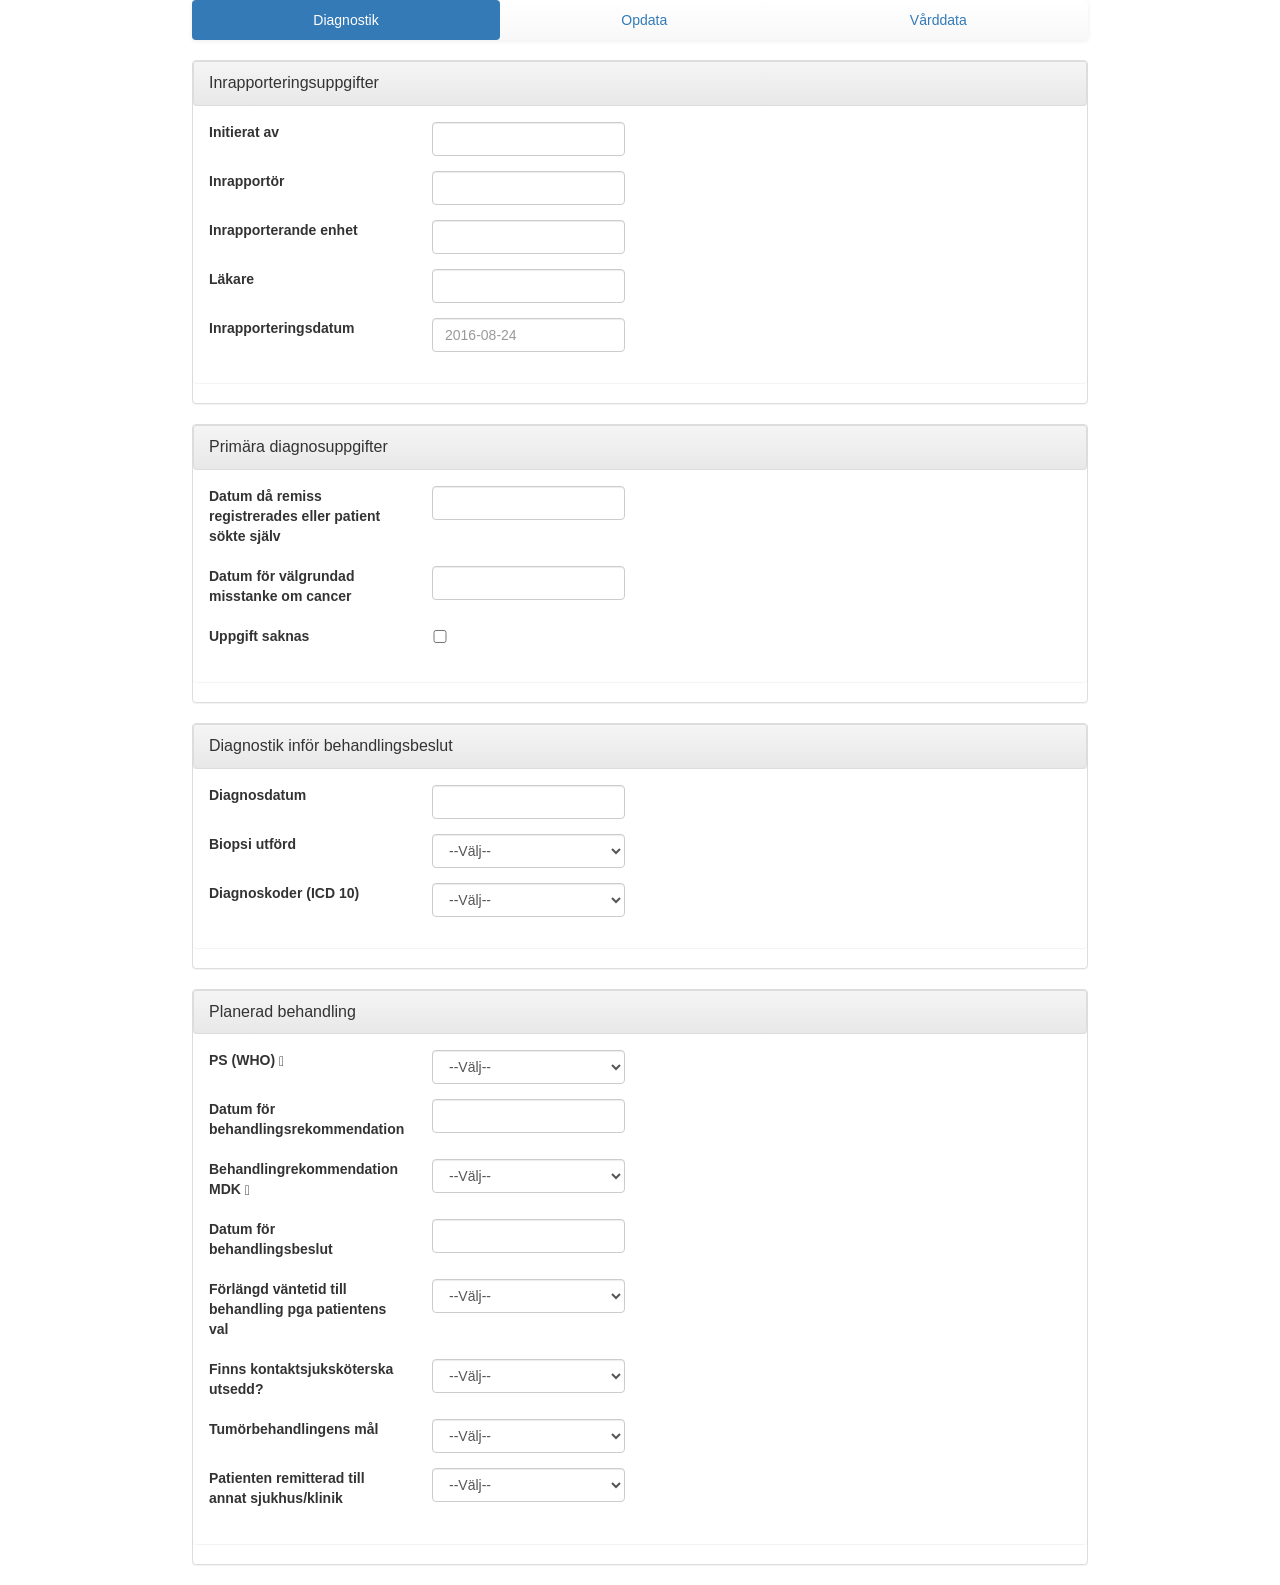
==== NREV/Index.html @ d17940c8 "Rename Index.html to NREV/Index.html" ====
﻿<!DOCTYPE html>
<html>
<head>
    <link href="Css/bootstrap-theme.css" rel="stylesheet" />
    <link href="Css/bootstrap.css" rel="stylesheet" />
    <link href="Css/bootstrap-theme.min.css" rel="stylesheet" />
    <link href="Css/bootstrap.min.css" rel="stylesheet" />
    <script src="https://ajax.googleapis.com/ajax/libs/jquery/1.11.3/jquery.min.js"></script>
    <script src="JavaS/bootstrap.js"></script>
    <script src="JavaS/npm.js"></script>
    <script src="JavaScript.js"></script>
    <title></title>
	<meta charset="utf-8" />
</head>
<body>



        <ul class="nav nav-pills nav-justified navbar-default center-block" style="width:70%">
            <li role="presentation" id="diag" class="active"><a href="Index.html">Diagnostik</a></li>
            <li role="presentation" id="kir"><a href="Opdata.html">Opdata</a></li>
            <li role="presentation" id="kir"><a href="Form3.html">Vårddata</a></li>
        </ul>
        <br />
        <div class="panel panel-default center-block" style="width:70%">
            <div class="panel panel-default panel-heading panel-title">Inrapporteringsuppgifter</div>
            <div class="panel panel-body">
                <div class="row form-group">
                    <label class="control-label col-sm-3">Initierat av</label>
                    <div class="col-xs-3">
                        <input type="text" class="form-control" />
                    </div>
                </div>
                <div class="row form-group">
                    <label class="control-label col-sm-3">Inrapportör</label>
                    <div class="col-xs-3">
                        <input type="text" class="form-control" />
                    </div>
                </div>
                <div class="row form-group">
                    <label class="control-label col-sm-3">Inrapporterande enhet</label>
                    <div class="col-xs-3">
                        <input type="text" class="form-control" />
                    </div>
                </div>
                <div class="row form-group">
                    <label class="control-label col-sm-3">Läkare</label>
                    <div class="col-xs-3">
                        <input type="text" class="form-control" />
                    </div>
                </div>
                <div class="row form-group">
                    <label class="control-label col-sm-3">Inrapporteringsdatum</label>
                    <div class="col-xs-3">
                        <input type="text" class="form-control" placeholder="2016-08-24" />
                    </div>
                </div>
            </div>
        </div>
        <div class="panel panel-default center-block" style="width:70%">
            <div class="panel panel-default panel-heading panel-title">Primära diagnosuppgifter</div>
            <div class="panel panel-body">
                <div class="row form-group">
                    <label class="control-label col-sm-3">Datum då remiss registrerades eller patient sökte själv</label>
                    <div class="col-xs-3">
                        <input type="text" class="form-control" />
                    </div>
                </div>
                <div class="row form-group">
                    <label class="control-label col-sm-3">Datum för välgrundad misstanke om cancer</label>
                    <div class="col-xs-3">
                        <input type="text" class="form-control" />
                    </div>
                </div>
                <div class="row form-group">
                    <label for="us" class="control-label col-sm-3">Uppgift saknas</label>
                    <div class="col-xs-3">
                        <input type="checkbox" class="checkbox col-sm-1" id="us" />
                    </div>
                </div>
            </div>
        </div>
        <div class="panel panel-default center-block" style="width:70%">
            <div class="panel panel-default panel-heading panel-title">Diagnostik inför behandlingsbeslut</div>
            <div class="panel panel-body">
                <div class="row form-group">
                    <label class="control-label col-sm-3">Diagnosdatum</label>
                    <div class="col-xs-3">
                        <input type="text" class="form-control" />
                    </div>
                </div>
                <div class="row form-group">
                    <label class="control-label col-sm-3" for="tum">Biopsi utförd</label>
                    <div class="col-xs-3">
                        <select id="biop" class="dropdown form-control active" onchange="biopsi()">
                            <option value="0">--Välj--</option>
                            <option value="1">Nej</option>
                            <option value="2">Ja</option>
                        </select>
                    </div>
                </div>


                <div class="container-fluid row" id="nej" style="display:none">
                    <div class="row form-group">
                        <label class="control-label col-sm-3">Diagnosgrund</label>
                        <div class="col-xs-3">
                            <select class="dropdown form-control active">
                                <option value="0">--Välj--</option>
                                <option value="1">Klinisk undersökning</option>
                                <option value="2">Gastroskopi (utan biopsi)</option>
                                <option value="3">Röntgen</option>
                            </select>
                        </div>
                    </div>
                </div>
                <div class="container-fluid row" id="ja" style="display:none">
                    <div class="row form-group">
                        <label class="control-label col-sm-3">Diagnosgrund</label>
                        <div class="col-xs-3">
                            <select class="dropdown form-control active">
                                <option value="0">--Välj--</option>
                                <option value="1">PAD</option>
                                <option value="2">CYT</option>
                            </select>
                        </div>
                    </div>
                    <div class="row form-group">
                        <label class="control-label col-sm-3">Preparatnr</label>
                        <div class="col-xs-3">
                            <input type="text" class="form-control" />
                        </div>
                    </div>
                    <div class="row form-group">
                        <label class="control-label col-sm-3">Patolog/Cytlab</label>
                        <div class="col-xs-3">
                            <input type="text" placeholder="Här blir det en rullista" class="form-control" />
                        </div>
                    </div>
                    <div class="row form-group">
                        <label class="control-label col-sm-3">Svarsdatum från patolog</label>
                        <div class="col-xs-3">
                            <input type="text" class="form-control" />
                        </div>
                    </div>
                    <div class="row form-group">
                        <label class="control-label col-sm-3">Histologisk typ av tumör från biopsi</label>
                        <div class="col-xs-3">
                            <select class="dropdown form-control active">
                                <option value="0">--Välj--</option>
                                <option value="1">Adenocarcinom</option>
                                <option value="2">Adenocarcinom in situ/HGD</option>
                                <option value="3">Skiveptitelcancer</option>
                                <option vlaue="4">Skivepitelcancer in situ/HGD</option>
                                <option value="5">Odiff cancer</option>
                                <option value="6">Odiff cancer in situ/HGD</option>
                            </select>

                        </div>
                    </div>
                </div>
                <div class="row form-group">
                    <label class="control-label col-sm-3">Diagnoskoder (ICD 10)</label>
                    <div class="col-xs-3">
                        <select class="dropdown form-control active" onchange="table()" id="icd">
                            <option value="0">--Välj--</option>
                            <option value="1">C15.0 Cervikala esofagus</option>
                            <option value="2">C15.3 Övre tredjedelen av esofagus</option>
                            <option value="3">C15.4 Mellersta tredjedelen av esofagus</option>
                            <option vlaue="4">C15.5 Nedre tredjedelen av esofagus</option>
                            <option value="5">C15.8 Malign tumör i esofagus m övergripande växt</option>
                            <option value="6">C15.9 Matstrupen UNS</option>
                            <option value="7">D00.1 Cardia Typ I</option>
                            <option value="8">C16.0.A Cardia Typ II</option>
                            <option value="9">C16.0.B Cardia Typ III</option>
                            <option value="10">C16.0X Ej bestämbar</option>
                            <option value="11">C16.1 Fundus (övre delen)</option>
                            <option value="12">C16.2 Corpus (mellersta delen)</option>
                            <option value="13">C16.3 Antrum (nedre delen)</option>
                            <option value="14">C16.4 Pylorus (nedre magmunnen)</option>
                            <option value="15">C16.5 Curvatura minor UNS</option>
                            <option value="16">C16.6 Curvatura major UNS</option>
                            <option value="17">C16.8 Malign tumör i ventrikel m övergripande växt</option>
                            <option value="18">C16.9 Magsäck UNS</option>
                            <option value="19">D00.2 Cancer in situ ventrikel</option>
                        </select>

                    </div>
                </div>
            </div>
        </div>
        <div class="panel panel-default center-block" style="width:70%;display:none" id="ventr">
            <div class="panel panel-default panel-heading panel-title">Tumörpositiva lymfkörtelstationer</div>
            <div class="panel panel-body">
                <div class="row form-group">
                    <table class="table table-bordered" >
                        <thead>
                            <tr>
                                <th>Tumörpositiva lymfkörtelstationer (N, M)</th>

                                <th>Ventrikelcancer 16.1 - 16.9</th>
                            </tr>
                        </thead>
                        <tbody >
                            <tr>
                                <td>
                                    [A] Paraesofageala Cervikala<br />
                                    [B] Paratrakeala<br />
                                    [C] Subcarinala<br />
                                    [D] Hö huvudbronk<br />
                                    [E] Vä huvudbronk<br />
                                    [F] Paraesofageala - mellersta thorakala mediastinum<br />
                                    [G] Paraesofageala - nedre thorakala mediastinum<br />
                                </td>

                                <td style="background-color:#C8E0EB" class="tdcheck"><input type="checkbox"/><span class="h4">   M</span></td>
                            </tr>
                            <tr>
                                <td>[H] Övriga Cervikala (Supraklavikulära körtlar; ovan fossa jugulum och klaviklarna) </td>

                                <td style="background-color:#C8E0EB" class="tdcheck"><input type="checkbox"/><span class="h4">  M</span> </td>
                            </tr>
                            <tr>
                                <td>
                                    [1] Cardia höger<br />
                                    [2] Cardia vänster<br />
                                    [3] Curvatura minor<br />
                                    [7] A gastrica sin<br />
                                    [8] A hepatica<br />
                                    [9] Truncus coeliacus<br />
                                    [11] A lienalis<br />
                                </td>

                                <td class="tdcheck"><input type="checkbox"/><span class="h4">   N</span> </td>
                            </tr>
                            <tr>
                                <td>
                                    [4] Curvatura major<br />
                                    [5] Suprapylorala<br />
                                    [6] Infrapylorala <br />
                                </td>

                                <td class="tdcheck"><input type="checkbox"/><span class="h4">   N</span> </td>
                            </tr>
                            <tr>
                                <td>
                                    [10] Mjälthilus<br />
                                    [12] Hepatoduodenala lig<br />
                                    [13] Posteriora pancreashuvudet<br />
                                    [14] Mesenterialkärlsroten<br />
                                    [15] Mesocolon transversum<br />
                                    [16] Paraaortala<br />
                                </td>

                                <td style="background-color:#C8E0EB" class="tdcheck"><input type="checkbox"/><span class="h4">  M</span> </td>
                            </tr>
                        </tbody>
                    </table>
                </div>

                <div class="row form-group">
                    <label class="control-label col-sm-3">T-stadium   <a data-toggle="tooltip" title="<img src='lathundtnm.png' />">
    <i class="glyphicon glyphicon-info-sign"></i>
</a></label>
                    <div class="col-xs-3">
                        <select class="dropdown form-control active">
                            <option value="0">--Välj--</option>
                            <option value="1">T0</option>
                            <option value="2">Tis-Carcinoma in situ, grav dysplasi</option>
                            <option value="3">T1-Tumörinv till lamina propria el submucosa</option>
                            <option value="4">T2-Tumörinv till musc propria</option>
                            <option value="5">T3-Tumörinv till serosa/adventitia</option>
                            <option value="6">T4-Överväxt på kringliggande organ</option>
                            <option value="7">TX-Ej bedömt</option>
                        </select>
                    </div>
                </div>
                <div class="row form-group">
                    <label class="control-label col-sm-3">N-stadium   <a data-toggle="tooltip" title="<img src='ventrn.png' />">
    <i class="glyphicon glyphicon-info-sign"></i>
</a></label>
                    <div class="col-xs-3">
                        <select class="dropdown form-control active">
                            <option value="0">--Välj--</option>
                            <option value="1">N0</option>
                            <option value="2">N1</option>
                            <option value="3">N2</option>
                            <option value="4">N3</option>
                            <option value="5">NX<option>
                        </select>
                    </div>
                </div>
                <div class="row form-group">
                    <label class="control-label col-sm-3">M-stadium   <a data-toggle="tooltip" title="<img src='ventrm.png' />">
    <i class="glyphicon glyphicon-info-sign"></i>
</a></label>
                    <div class="col-xs-3">
                        <select class="dropdown form-control active" id="m1" onchange="met1()">
                            <option value="0">--Välj--</option>
                            <option value="1">M0</option>
                            <option value="2">M1</option>
                        </select>
                    </div>
                </div>
                <div class="container-fluid" id="metastaser1" style="display:none">
                    <div class="row form-group">
                        <div class="h4">    Fjärrmetastasering</div>
                        <hr />
                        <label class="control-label col-sm-3">Lever</label>
                        <div class="col-xs-3">
                            <input type="checkbox" class="col-sm-1" />
                        </div>
                    </div>
                    <div class="row form-group">
                        <label class="control-label col-sm-3">Bukcarcinos</label>
                        <div class="col-xs-3">
                            <input type="checkbox" class="col-sm-1" />
                        </div>
                    </div>
                    <div class="row form-group">
                        <label class="control-label col-sm-3">Lunga</label>
                        <div class="col-xs-3">
                            <input type="checkbox" class="col-sm-1" />
                        </div>
                    </div>
                    <div class="row form-group">
                        <label class="control-label col-sm-3">Pleuracarcinos</label>
                        <div class="col-xs-3">
                            <input type="checkbox" class="col-sm-1" />
                        </div>
                    </div>
                    <div class="row form-group">
                        <label class="control-label col-sm-3">Icke regional lymfkörtel (M)</label>
                        <div class="col-xs-3">
                            <input type="checkbox" class="col-sm-1" />
                        </div>
                    </div>
                    <div class="row form-group">
                        <label class="control-label col-sm-3">Annat</label>
                        <div class="col-xs-3">
                            <input type="checkbox" class="col-sm-1" id="mannat" onchange="specificera()" />
                        </div>
                    </div>
                    <div class="row form-group" id="spec" style="display:none">
                        <label class="control-label col-sm-3">Specificera</label>
                        <div class="col-xs-3">
                            <input type="text" class="form-control" />
                        </div>
                    </div>
                </div>
            </div>
        </div>
        <div class="panel panel-default center-block" style="width:70%;display:none" id="esof">
            <div class="panel panel-default panel-heading panel-title">Tumörpositiva lymfkörtelstationer</div>
            <div class="panel panel-body">
                <div class="row form-group">
                    <table class="table table-bordered">
                        <thead>
                            <tr>
                                <th>Tumörpositiva lymfkörtelstationer (N, M)</th>
                                <th>Esofaguscancer 15.0 - 16.0.X</th>

                            </tr>
                        </thead>
                        <tbody>
                            <tr>
                                <td>
                                    [A] Paraesofageala Cervikala<br />
                                    [B] Paratrakeala<br />
                                    [C] Subcarinala<br />
                                    [D] Hö huvudbronk<br />
                                    [E] Vä huvudbronk<br />
                                    [F] Paraesofageala - mellersta thorakala mediastinum<br />
                                    [G] Paraesofageala - nedre thorakala mediastinum<br />
                                </td>
                                <td class="tdcheck"><input type="checkbox" /><span class="h4">  N</span> </td>

                            </tr>
                            <tr>
                                <td>[H] Övriga Cervikala (Supraklavikulära körtlar; ovan fossa jugulum och klaviklarna) </td>
                                <td style="background-color:#C8E0EB" class="tdcheck"><input type="checkbox" /><span class="h4">  M</span> </td>

                            </tr>
                            <tr>
                                <td>
                                    [1] Cardia höger<br />
                                    [2] Cardia vänster<br />
                                    [3] Curvatura minor<br />
                                    [7] A gastrica sin<br />
                                    [8] A hepatica<br />
                                    [9] Truncus coeliacus<br />
                                    [11] A lienalis<br />
                                </td>
                                <td class="tdcheck"><input type="checkbox" /><span class="h4">N</span> </td>

                            </tr>
                            <tr>
                                <td>
                                    [4] Curvatura major<br />
                                    [5] Suprapylorala<br />
                                    [6] Infrapylorala <br />
                                </td>
                                <td style="background-color:#C8E0EB" class="tdcheck"><input type="checkbox"/><span class="h4">M</span> </td>

                            </tr>
                            <tr>
                                <td>
                                    [10] Mjälthilus<br />
                                    [12] Hepatoduodenala lig<br />
                                    [13] Posteriora pancreashuvudet<br />
                                    [14] Mesenterialkärlsroten<br />
                                    [15] Mesocolon transversum<br />
                                    [16] Paraaortala<br />
                                </td>
                                <td style="background-color:#C8E0EB" class="tdcheck"><input type="checkbox" /><span class="h4">M</span> </td>

                            </tr>
                        </tbody>
                    </table>
                </div>
                <div class="h4">TNM-Klassificering</div>
                <hr />
                <div class="row form-group">
                    <label class="control-label col-sm-3">T-stadium   <a data-toggle="tooltip" title="<img src='lathundtnm.png' />">
<i class="glyphicon glyphicon-info-sign"></i>
</a></label>
                    <div class="col-xs-3">
                        <select class="dropdown form-control active">
                            <option value="0">--Välj--</option>
                            <option value="1">T0</option>
                            <option value="2">Tis-Carcinoma in situ, grav dysplasi</option>
                            <option value="3">T1-Tumörinv till lamina propria el submucosa</option>
                            <option value="4">T2-Tumörinv till musc propria</option>
                            <option value="5">T3-Tumörinv till serosa/adventitia</option>
                            <option value="6">T4-Överväxt på kringliggande organ</option>
                            <option value="7">TX-Ej bedömt</option>
                        </select>
                    </div>
                </div>
                <div class="row form-group">
                    <label class="control-label col-sm-3">N-stadium   <a data-toggle="tooltip" title="<img src='esofn.png' />">
    <i class="glyphicon glyphicon-info-sign"></i>
</a></label>
                    <div class="col-xs-3">
                        <select class="dropdown form-control active">
                            <option value="0">--Välj--</option>
                            <option value="1">N0</option>
                            <option value="2">N1</option>
                            <option value="3">N2</option>
                            <option value="4">N3</option>
                            <option value="5">NX</option>
                        </select>
                    </div>
                </div>
                <div class="row form-group">
                    <label class="control-label col-sm-3">M-stadium   <a data-toggle="tooltip" title="<img src='esofn.png' />">
    <i class="glyphicon glyphicon-info-sign"></i>
</a></label>
                    <div class="col-xs-3">
                        <select class="dropdown form-control active" id="m" onchange="met()">
                            <option value="0">--Välj--</option>
                            <option value="1">M0</option>
                            <option value="2">M1</option>
                        </select>
                    </div>
                </div>
                <div class="container-fluid" id="metastaser" style="display:none">
                    <div class="row form-group">
                        <div class="h4">    Fjärrmetastasering</div>
                        <hr />
                        <label class="control-label col-sm-3">Lever</label>
                        <div class="col-xs-3">
                            <input type="checkbox" class="col-sm-1" />
                        </div>
                    </div>
                    <div class="row form-group">
                        <label class="control-label col-sm-3">Bukcarcinos</label>
                        <div class="col-xs-3">
                            <input type="checkbox" class="col-sm-1" />
                        </div>
                    </div>
                    <div class="row form-group">
                        <label class="control-label col-sm-3">Lunga</label>
                        <div class="col-xs-3">
                            <input type="checkbox" class="col-sm-1" />
                        </div>
                    </div>
                    <div class="row form-group">
                        <label class="control-label col-sm-3">Pleuracarcinos</label>
                        <div class="col-xs-3">
                            <input type="checkbox" class="col-sm-1" />
                        </div>
                    </div>
                    <div class="row form-group">
                        <label class="control-label col-sm-3">Icke regional lymfkörtel (M)</label>
                        <div class="col-xs-3">
                            <input type="checkbox" class="col-sm-1" />
                        </div>
                    </div>
                    <div class="row form-group">
                        <label class="control-label col-sm-3">Annat</label>
                        <div class="col-xs-3">
                            <input type="checkbox" class="col-sm-1" id="mannat2" onchange="specificera2()" />
                        </div>
                    </div>
                    <div class="row form-group" id="spec2" style="display:none">
                        <label class="control-label col-sm-3">Specificera</label>
                        <div class="col-xs-3">
                            <input type="text" class="form-control" />
                        </div>
                    </div>
                </div>
            </div>
        </div>
    
    <div class="panel panel-default center-block" style="width:70%" >
        <div class="panel panel-default panel-heading panel-title">Planerad behandling</div>
        <div class="panel panel-body">
            <div class="row form-group">
                <label class="control-label col-sm-3">PS (WHO)   <span class="glyphicon glyphicon-info-sign" data-toggle="tooltip" title="0 klarar all normal aktivitet, 
1 Klarar inte fysiskt krävande aktivitet men är uppegående och i stånd till lättare arbete. 
2 Är uppegående och kan sköta sig själv men klarar inte att arbeta. Är uppe i rörelse mer än 50 % av dygnets vakna timmar. 
3 Kan delvis sköta sig själv. Är bunden till säng eller stol mer än 50 % av dygnets vakna timmar. 
4 Klarar inte någonting. Kan inte sköta sig själv. Är bunden till säng eller stol."></span></label>
                <div class="col-xs-3">
                    <select class="dropdown form-control active">
                        <option value="0">--Välj--</option>
                        <option value="1">0</option>
                        <option value="2">1</option>
                        <option value="3">2</option>
                        <option value="4">3</option>
                        <option value="5">4</option>
                    </select>
                </div>
            </div>
            <div class="row form-group">
                <label class="control-label col-sm-3">Datum för behandlingsrekommendation</label>
                <div class="col-xs-3">
                    <input type="text" class="form-control" />
                </div>
            </div>
            <div class="row form-group">
                <label class="control-label col-sm-3">Behandlingrekommendation MDK   <span class="glyphicon glyphicon-info-sign" data-toggle="tooltip" title="Multidisciplinär konferens med minst 1 kirurg, 1 onkolog, 1 radiolog"></span></label>
                <div class="col-xs-3">
                    <select class="dropdown form-control active">
                        <option value="0">--Välj--</option>
                        <option value="1">Nej</option>
                        <option value="2">Ja</option>
                    </select>
                </div>
            </div>
            <div class="row form-group">
                <label class="control-label col-sm-3">Datum för behandlingsbeslut</label>
                <div class="col-xs-3">
                    <input type="text" class="form-control" />
                </div>
            </div>
            <div class="row form-group">
                <label class="control-label col-sm-3">Förlängd väntetid till behandling pga patientens val</label>
                <div class="col-xs-3">
                    <select class="dropdown form-control active">
                        <option value="0">--Välj--</option>
                        <option value="1">Nej</option>
                        <option value="2">Ja</option>
                    </select>
                </div>
            </div>
            <div class="row form-group">
                <label class="control-label col-sm-3">Finns kontaktsjuksköterska utsedd?</label>
                <div class="col-xs-3">
                    <select class="dropdown form-control active">
                        <option value="0">--Välj--</option>
                        <option value="1">Nej</option>
                        <option value="2">Ja</option>
                    </select>
                </div>
                </div>
                <div class="row form-group">
                <label class="control-label col-sm-3">Tumörbehandlingens mål</label>
                <div class="col-xs-3">
                    <select class="dropdown form-control active" id="tummal" onchange="tumbeh()">
                        <option value="0">--Välj--</option>
                        <option value="1">Kurativ</option>
                        <option value="2">Palliativ</option>
                        <option value="3">Ingen tumörinriktad behandling</option>
                    </select>
                </div>
            </div>

            <div class="container-fluid row" id="kurativ" style="display:none">
                <div class="row form-group">
                    <label class="control-label col-sm-3">Onkologisk behandling</label>
                    <div class="col-xs-3">
                        <select class="dropdown form-control active" id="kuronk" onchange="kuronkos()">
                            <option value="0">--Välj--</option>
                            <option value="1">Nej</option>
                            <option value="2">Ja</option>
                        </select>
                    </div>
                </div>
                <div class="row form-group">
                    <label class="control-label col-sm-3">Kirurgisk behandling</label>
                    <div class="col-xs-3">
                        <select class="dropdown form-control active">
                            <option value="0">--Välj--</option>
                            <option value="1">Nej</option>
                            <option value="2">Ja</option>
                        </select>
                    </div>
                </div>
            </div>
            <div class="container-fluid row" id="kuronko" style="display:none">
                <div class="row form-group">
                    <label class="control-label col-sm-3">Behandlande sjukhus/klinik</label>
                    <div class="col-xs-3">
                        <select class="dropdown form-control active">
                            <option value="0">--Rullista här--</option>
                        </select>
                    </div>
                </div>
            </div>
            <div class="container-fluid row" id="palliativ" style="display:none">
                <div class="row form-group">
                    <label class="control-label col-sm-3">Onkologisk behandling</label>
                    <div class="col-xs-3">
                        <select class="dropdown form-control active" id="pall2" onchange="pallonk2()">
                            <option value="0">--Välj--</option>
                            <option value="1">Nej</option>
                            <option value="2">Ja</option>
                        </select>
                    </div>
                </div>
                <div class="row form-group">
                    <label class="control-label col-sm-3">Kirurgisk behandling</label>
                    <div class="col-xs-3">
                        <select class="dropdown form-control active">
                            <option value="0">--Välj--</option>
                            <option value="1">Nej</option>
                            <option value="2">Ja</option>
                        </select>
                    </div>
                </div>
            </div>
            <div class="container-fluid row" id="pallonko2" style="display:none">
                <div class="row form-group">
                    <label class="control-label col-sm-3">Behandlande sjukhus/klinik</label>
                        <div class="col-xs-3">
                            <select class="dropdown form-control active" >
                                <option value="0">--Rullista här--</option>
                            </select>
                        </div>
                </div>
            </div>
            <div class="container-fluid row" id="ingen" style="display:none">
                <div class="row form-group">
                    <label class="control-label col-sm-3">Ingen tumörinriktad behandling pga</label>
                    <div class="col-xs-3">
                        <select class="dropdown form-control active">
                            <option value="0">--Välj--</option>
                            <option value="1">Patienten vill ej</option>
                            <option value="2">Avancerad tumörsjukdom</option>
                            <option value="3">Annan avancerad sjukdom</option>
                            <option value="4">Annat</option>
                            <option value="5">Enbart kontroll</option>
                        </select>
                    </div>
                </div>
            </div>
            <div class="row form-group">
                <label class="control-label col-sm-3">Patienten remitterad till annat sjukhus/klinik</label>
                <div class="col-xs-3">
                    <select class="dropdown form-control active" id="rem" onchange="remmat()">
                        <option value="0">--Välj--</option>
                        <option value="1">Nej</option>
                        <option value="2">Ja</option>
                    </select>
                </div>
            </div>
            <div class="row form-group" id="sjhklin" style="display:none">
                <label class="control-label col-sm-3">Sjukhus/klinik</label>
                <div class="col-xs-3">
                    <select class="dropdown form-control active">
                        <option value="0">--Rullista här--</option>
                    </select>
                </div>
            </div>
            </div>
        </div>
   
            <script type="text/javascript">
                $('a[data-toggle="tooltip"]').tooltip({
                    
                    placement: 'top',
                    html: true
                });

                function biopsi() {
                    if
                        (document.getElementById("biop").selectedIndex == "1") {
                        document.getElementById("nej").style.display = "block"
                        document.getElementById("ja").style.display = "none";
                    }
                    else if (
                        document.getElementById("biop").selectedIndex == "2") {
                        document.getElementById("ja").style.display = "block"
                        document.getElementById("nej").style.display = "none";
                    }
                    else {
                        document.getElementById("nej").style.display = "none"
                        document.getElementById("ja").style.display = "none";
                    }

                }

                function table() {
                    if
                    (document.getElementById("icd").selectedIndex == "1" || document.getElementById("icd").selectedIndex == "2" || document.getElementById("icd").selectedIndex == "3" || document.getElementById("icd").selectedIndex == "4" || document.getElementById("icd").selectedIndex == "5" || document.getElementById("icd").selectedIndex == "6" || document.getElementById("icd").selectedIndex == "7" || document.getElementById("icd").selectedIndex == "8" || document.getElementById("icd").selectedIndex == "9") {
                        document.getElementById("esof").style.display = "block";
                        document.getElementById("ventr").style.display = "none";
                    }
                    else if (document.getElementById("icd").selectedIndex == "10" || document.getElementById("icd").selectedIndex == "11" || document.getElementById("icd").selectedIndex == "12" || document.getElementById("icd").selectedIndex == "13" || document.getElementById("icd").selectedIndex == "14" || document.getElementById("icd").selectedIndex == "15" || document.getElementById("icd").selectedIndex == "16" || document.getElementById("icd").selectedIndex == "17" || document.getElementById("icd").selectedIndex == "18" || document.getElementById("icd").selectedIndex == "19") {
                        document.getElementById("ventr").style.display = "block";
                        document.getElementById("esof").style.display = "none";
                    }
                    else {
                        document.getElementById("ventr").style.display = "none";
                        document.getElementById("esof").style.display = "none";
                    }
                }

                function tumbeh() {
                    if (document.getElementById("tummal").selectedIndex == "1") {
                        document.getElementById("kurativ").style.display = "block";
                        document.getElementById("palliativ").style.display = "none";
                        document.getElementById("ingen").style.display = "none";
                    }
                    else if (document.getElementById("tummal").selectedIndex == "2") {
                        document.getElementById("palliativ").style.display = "block";
                        document.getElementById("kurativ").style.display = "none";
                        document.getElementById("ingen").style.display = "none";

                    }
                    else if (document.getElementById("tummal").selectedIndex == "3") {
                        document.getElementById("ingen").style.display = "block";
                        document.getElementById("kurativ").style.display = "none";
                        document.getElementById("palliativ").style.display = "none";
                    }
                    else {
                        document.getElementById("ingen").style.display = "none";
                        document.getElementById("kurativ").style.display = "none";
                        document.getElementById("palliativ").style.display = "none";
                    }
                }

                function specificera() {
                    if (document.getElementById("mannat").checked)
                        document.getElementById("spec").style.display = "block";


                    else {
                        document.getElementById("spec").style.display = "none";
                    }
                }
                function specificera2() {
                    if (document.getElementById("mannat2").checked)
                        document.getElementById("spec2").style.display = "block";


                    else {
                        document.getElementById("spec2").style.display = "none";
                    }
                }

                function met() {
                    if (document.getElementById("m").selectedIndex == "2")
                        document.getElementById("metastaser").style.display = "block";
                    else {
                        document.getElementById("metastaser").style.display = "none";
                    }
                }
                function met1() {
                    if (document.getElementById("m1").selectedIndex == "2")
                        document.getElementById("metastaser1").style.display = "block";
                    else {
                        document.getElementById("metastaser1").style.display = "none";
                    }
                }
                function pallonk2() {
                    if (document.getElementById("pall2").selectedIndex == "2" )
                        document.getElementById("pallonko2").style.display = "block";
                    else {
                        document.getElementById("pallonko2").style.display = "none";
                    }
                }
                function kuronkos() {
                    if (document.getElementById("kuronk").selectedIndex == "2" )
                        document.getElementById("kuronko").style.display = "block";
                    else {
                        document.getElementById("kuronko").style.display = "none";
                    }
                }

                function remmat() {
                    if (document.getElementById("rem").selectedIndex == "2")
                        document.getElementById("sjhklin").style.display = "block";
                    else {
                        document.getElementById("sjhklin").style.display = "none";
                    }
                }
                function lever() {
                    if (document.getElementById("lever").selectedIndex == "2" || document.getElementById("lever").selectedIndex == "1" || document.getElementById("lever").selectedIndex == "3") {
                        document.getElementById("leverm").style.display = "block";

                        if (document.getElementById("lever").selectedIndex == "3")
                            document.getElementById("anmet").style.display = "block";
                    }
                    else {
                        document.getElementById("leverm").style.display = "none",
                        document.getElementById("anmet").style.display = "none";
                    }
                }


                function behkompl() {
                    if (document.getElementById("kompl").selectedIndex == "2")
                        document.getElementById("behkomplikation").style.display = "block";
                    else {
                        document.getElementById("behkomplikation").style.display = "none";
                    }
                }
                function apres() {
                    if (document.getElementById("aprextrsfink").selectedIndex == "2" || document.getElementById("aprextrsfink").selectedIndex == "1") {
                        document.getElementById("aprextra").style.display = "block",
                        document.getElementById("datos").style.display = "block";

                    } else if (document.getElementById("aprextrsfink").selectedIndex == "3" || document.getElementById("aprextrsfink").selectedIndex == "4" || document.getElementById("aprextrsfink").selectedIndex == "5") {
                        document.getElementById("aprextra").style.display = "none",
                        document.getElementById("datos").style.display = "block";
                    }

                    else {
                        document.getElementById("aprextra").style.display = "none",
                        document.getElementById("datos").style.display = "none";
                    }
                }
                function annankirurgi() {
                    if (document.getElementById("annankirurgi").selectedIndex == "2")
                        document.getElementById("annankirurgidat").style.display = "block";
                    else {
                        document.getElementById("annankirurgidat").style.display = "none";
                    }
                }
            </script>
    

</body>

</html>
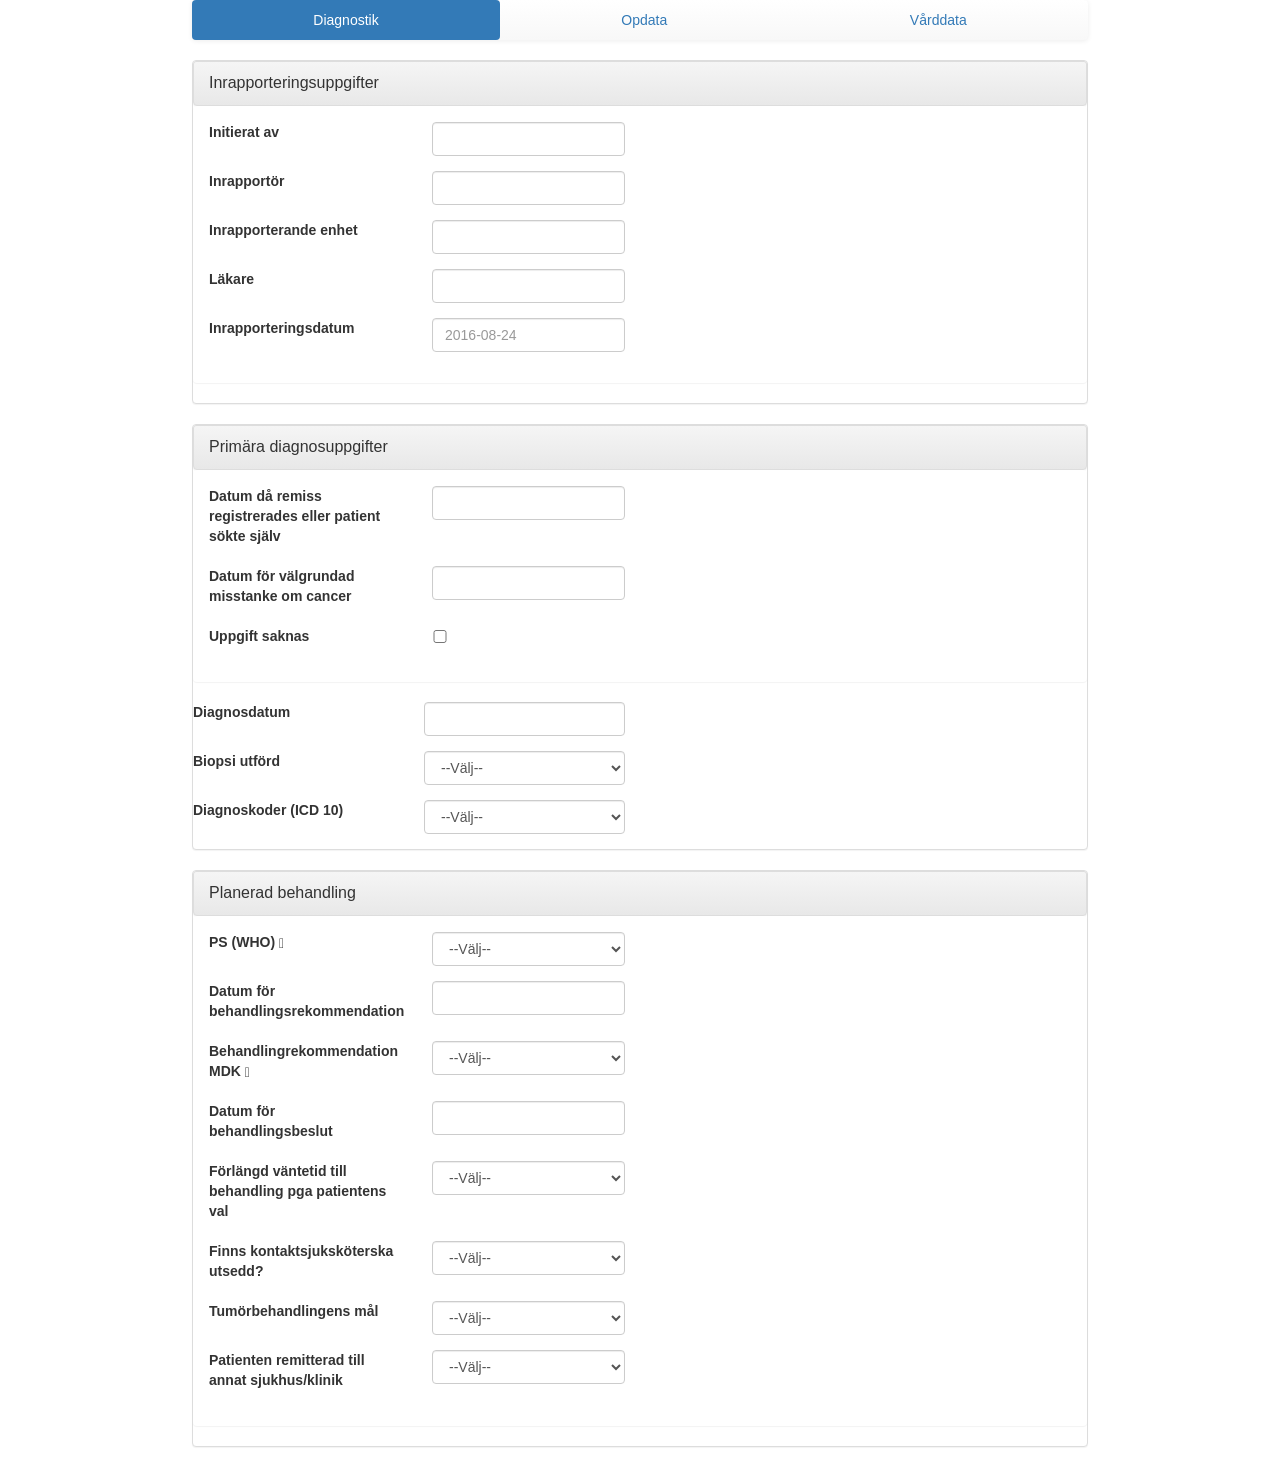
==== commit 46cd2e34: "Update Index.html" ====
--- a/NREV/Index.html
+++ b/NREV/Index.html
@@ -79,10 +79,7 @@
                     </div>
                 </div>
             </div>
-        </div>
-        <div class="panel panel-default center-block" style="width:70%">
-            <div class="panel panel-default panel-heading panel-title">Diagnostik inför behandlingsbeslut</div>
-            <div class="panel panel-body">
+       
                 <div class="row form-group">
                     <label class="control-label col-sm-3">Diagnosdatum</label>
                     <div class="col-xs-3">
@@ -187,8 +184,8 @@
 
                     </div>
                 </div>
-            </div>
-        </div>
+             </div>
+       
         <div class="panel panel-default center-block" style="width:70%;display:none" id="ventr">
             <div class="panel panel-default panel-heading panel-title">Tumörpositiva lymfkörtelstationer</div>
             <div class="panel panel-body">
@@ -599,7 +596,7 @@
                     </div>
                 </div>
                 <div class="row form-group">
-                    <label class="control-label col-sm-3">Kirurgisk behandling</label>
+                    <label class="control-label col-sm-3">Resektion/Ablation</label>
                     <div class="col-xs-3">
                         <select class="dropdown form-control active">
                             <option value="0">--Välj--</option>
@@ -631,7 +628,7 @@
                     </div>
                 </div>
                 <div class="row form-group">
-                    <label class="control-label col-sm-3">Kirurgisk behandling</label>
+                    <label class="control-label col-sm-3">Resektion</label>
                     <div class="col-xs-3">
                         <select class="dropdown form-control active">
                             <option value="0">--Välj--</option>
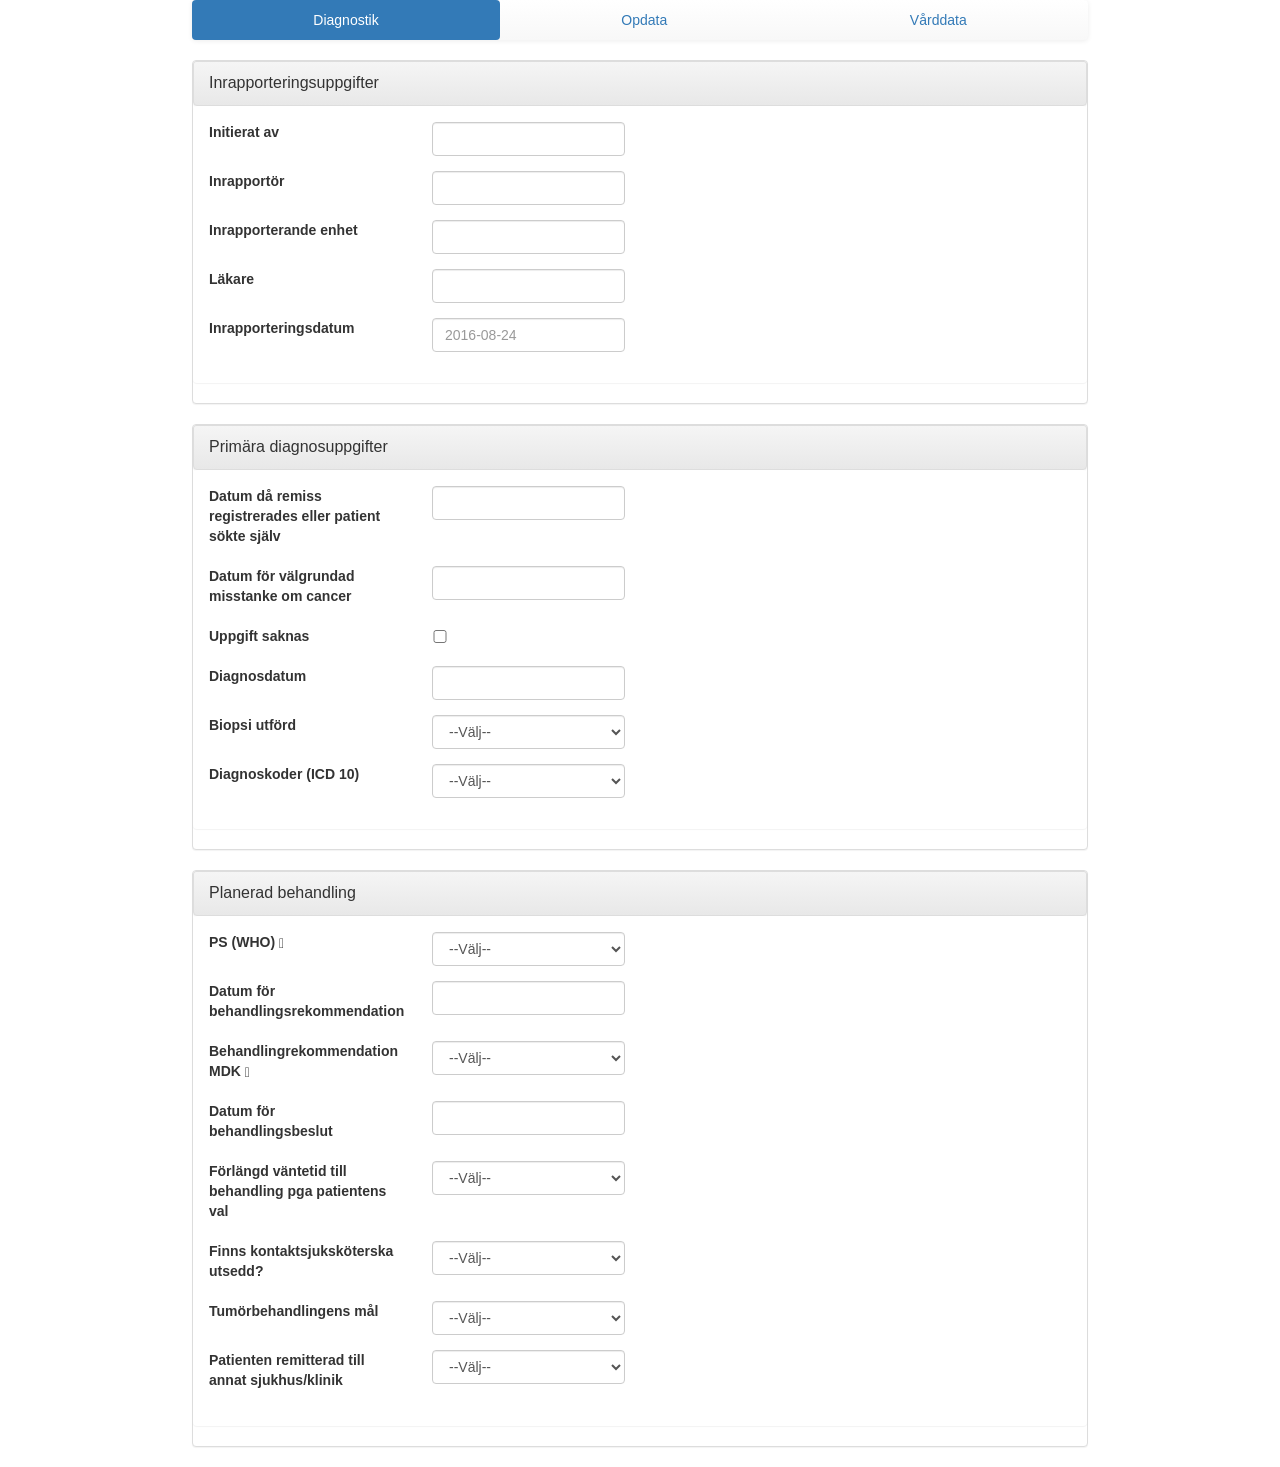
==== commit 87abc7b9: "Update Index.html" ====
--- a/NREV/Index.html
+++ b/NREV/Index.html
@@ -78,7 +78,7 @@
                         <input type="checkbox" class="checkbox col-sm-1" id="us" />
                     </div>
                 </div>
-            </div>
+            
        
                 <div class="row form-group">
                     <label class="control-label col-sm-3">Diagnosdatum</label>
@@ -185,7 +185,7 @@
                     </div>
                 </div>
              </div>
-       
+       </div>
         <div class="panel panel-default center-block" style="width:70%;display:none" id="ventr">
             <div class="panel panel-default panel-heading panel-title">Tumörpositiva lymfkörtelstationer</div>
             <div class="panel panel-body">
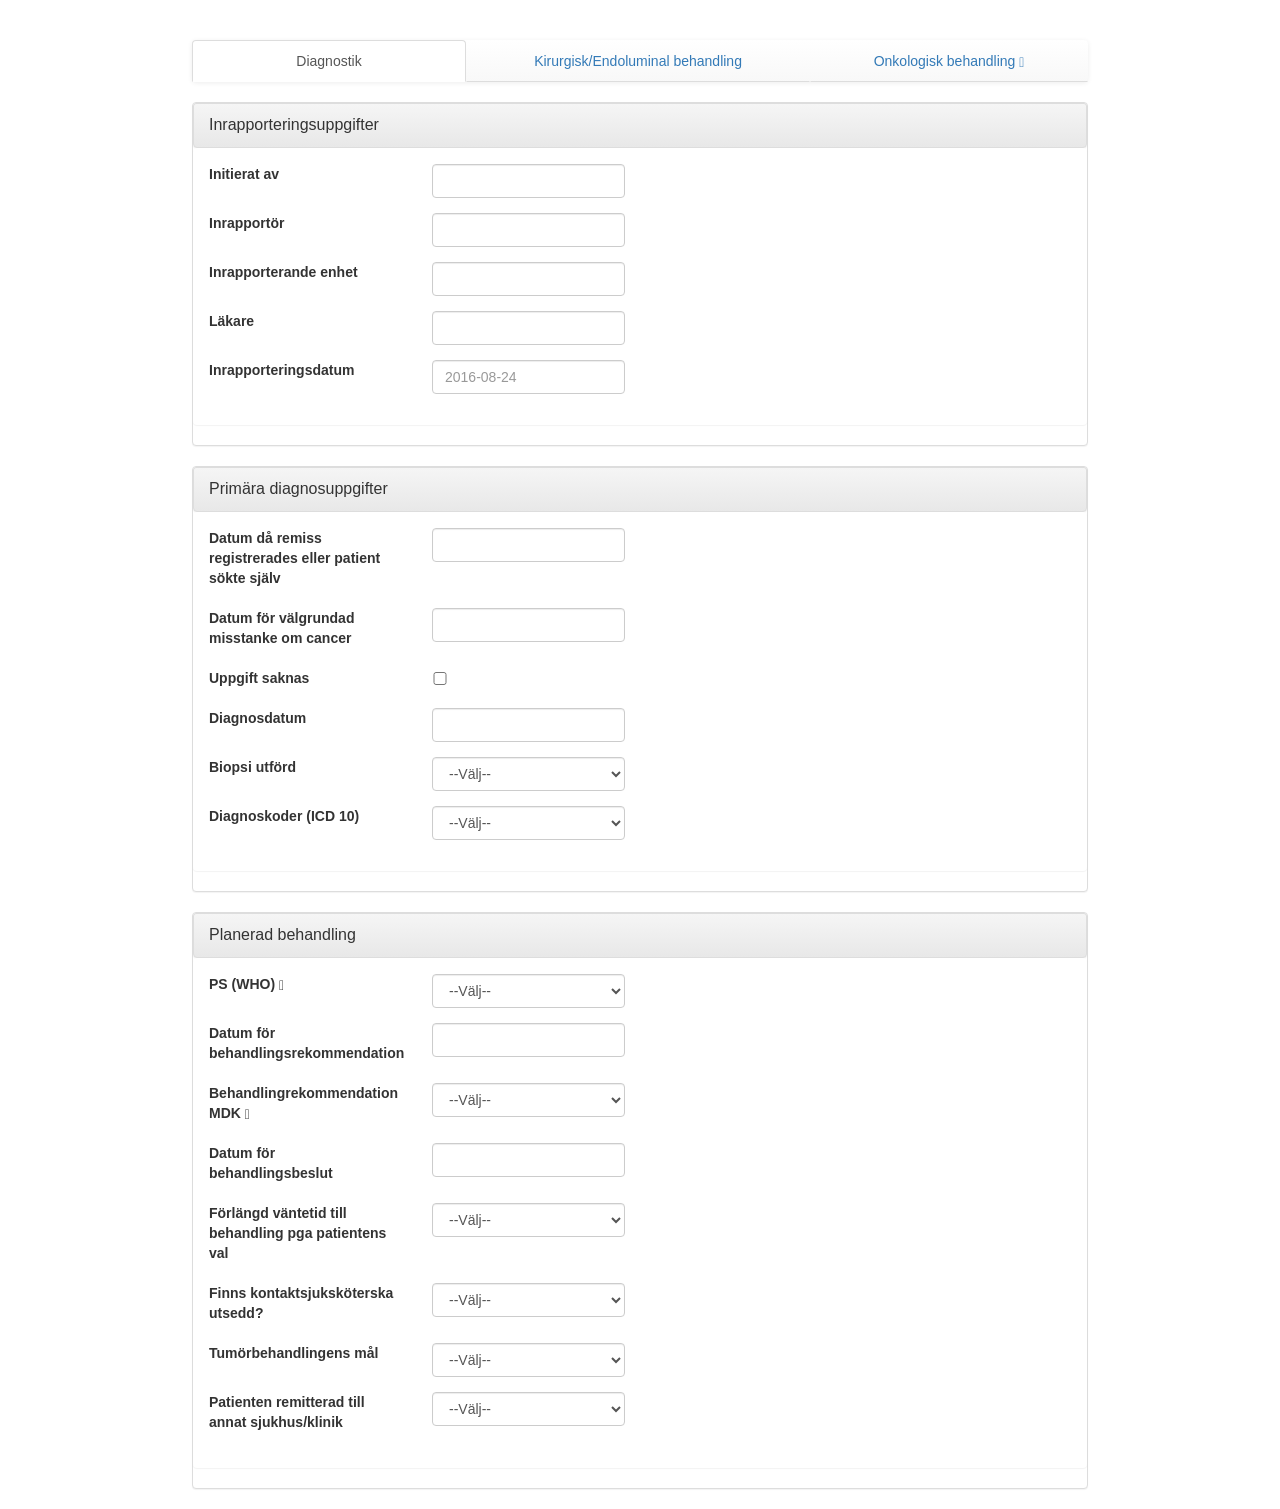
==== commit 8055bcb3: "Add files via upload" ====
--- a/NREV/Index.html
+++ b/NREV/Index.html
@@ -15,11 +15,13 @@
 <body>
 
 
-
-        <ul class="nav nav-pills nav-justified navbar-default center-block" style="width:70%">
+    <br/>
+    <br/>
+        <ul class="nav nav-tabs nav-justified navbar-default center-block" style="width:70%">
             <li role="presentation" id="diag" class="active"><a href="Index.html">Diagnostik</a></li>
-            <li role="presentation" id="kir"><a href="Opdata.html">Opdata</a></li>
-            <li role="presentation" id="kir"><a href="Form3.html">Vårddata</a></li>
+            <li role="presentation" id="kir"><a href="Opdata.html">Kirurgisk/Endoluminal behandling</a></li>
+
+            <li role="presentation" id="vard"><a href="Form4.html">Onkologisk behandling   <span class="glyphicon glyphicon-exclamation-sign" aria-hidden="true"></span></a></li>
         </ul>
         <br />
         <div class="panel panel-default center-block" style="width:70%">
@@ -101,15 +103,26 @@
                 <div class="container-fluid row" id="nej" style="display:none">
                     <div class="row form-group">
                         <label class="control-label col-sm-3">Diagnosgrund</label>
-                        <div class="col-xs-3">
-                            <select class="dropdown form-control active">
-                                <option value="0">--Välj--</option>
-                                <option value="1">Klinisk undersökning</option>
-                                <option value="2">Gastroskopi (utan biopsi)</option>
-                                <option value="3">Röntgen</option>
-                            </select>
-                        </div>
-                    </div>
+                        
+                    </div>
+			<div class="row form-group">
+			<label class="control-label col-sm-3">Klinisk undersökning</label>
+			<div class="col-xs-3">
+                        <input type="checkbox" class="checkbox col-sm-1" />
+                    </div>
+		</div>
+			<div class="row form-group">
+			<label class="control-label col-sm-3">Gastroskopi (utan biopsi)</label>
+			<div class="col-xs-3">
+                        <input type="checkbox" class="checkbox col-sm-1" />
+                    </div>
+		</div>
+			<div class="row form-group">
+			<label class="control-label col-sm-3">Röntgen</label>
+			<div class="col-xs-3">
+                        <input type="checkbox" class="checkbox col-sm-1" />
+                    </div>
+		</div>
                 </div>
                 <div class="container-fluid row" id="ja" style="display:none">
                     <div class="row form-group">
@@ -596,7 +609,7 @@
                     </div>
                 </div>
                 <div class="row form-group">
-                    <label class="control-label col-sm-3">Resektion/Ablation</label>
+                    <label class="control-label col-sm-3">Kirurgisk/Endoluminal behandling</label>
                     <div class="col-xs-3">
                         <select class="dropdown form-control active">
                             <option value="0">--Välj--</option>
@@ -628,7 +641,7 @@
                     </div>
                 </div>
                 <div class="row form-group">
-                    <label class="control-label col-sm-3">Resektion</label>
+                    <label class="control-label col-sm-3">Kirurgisk/Endoluminal behandling</label>
                     <div class="col-xs-3">
                         <select class="dropdown form-control active">
                             <option value="0">--Välj--</option>
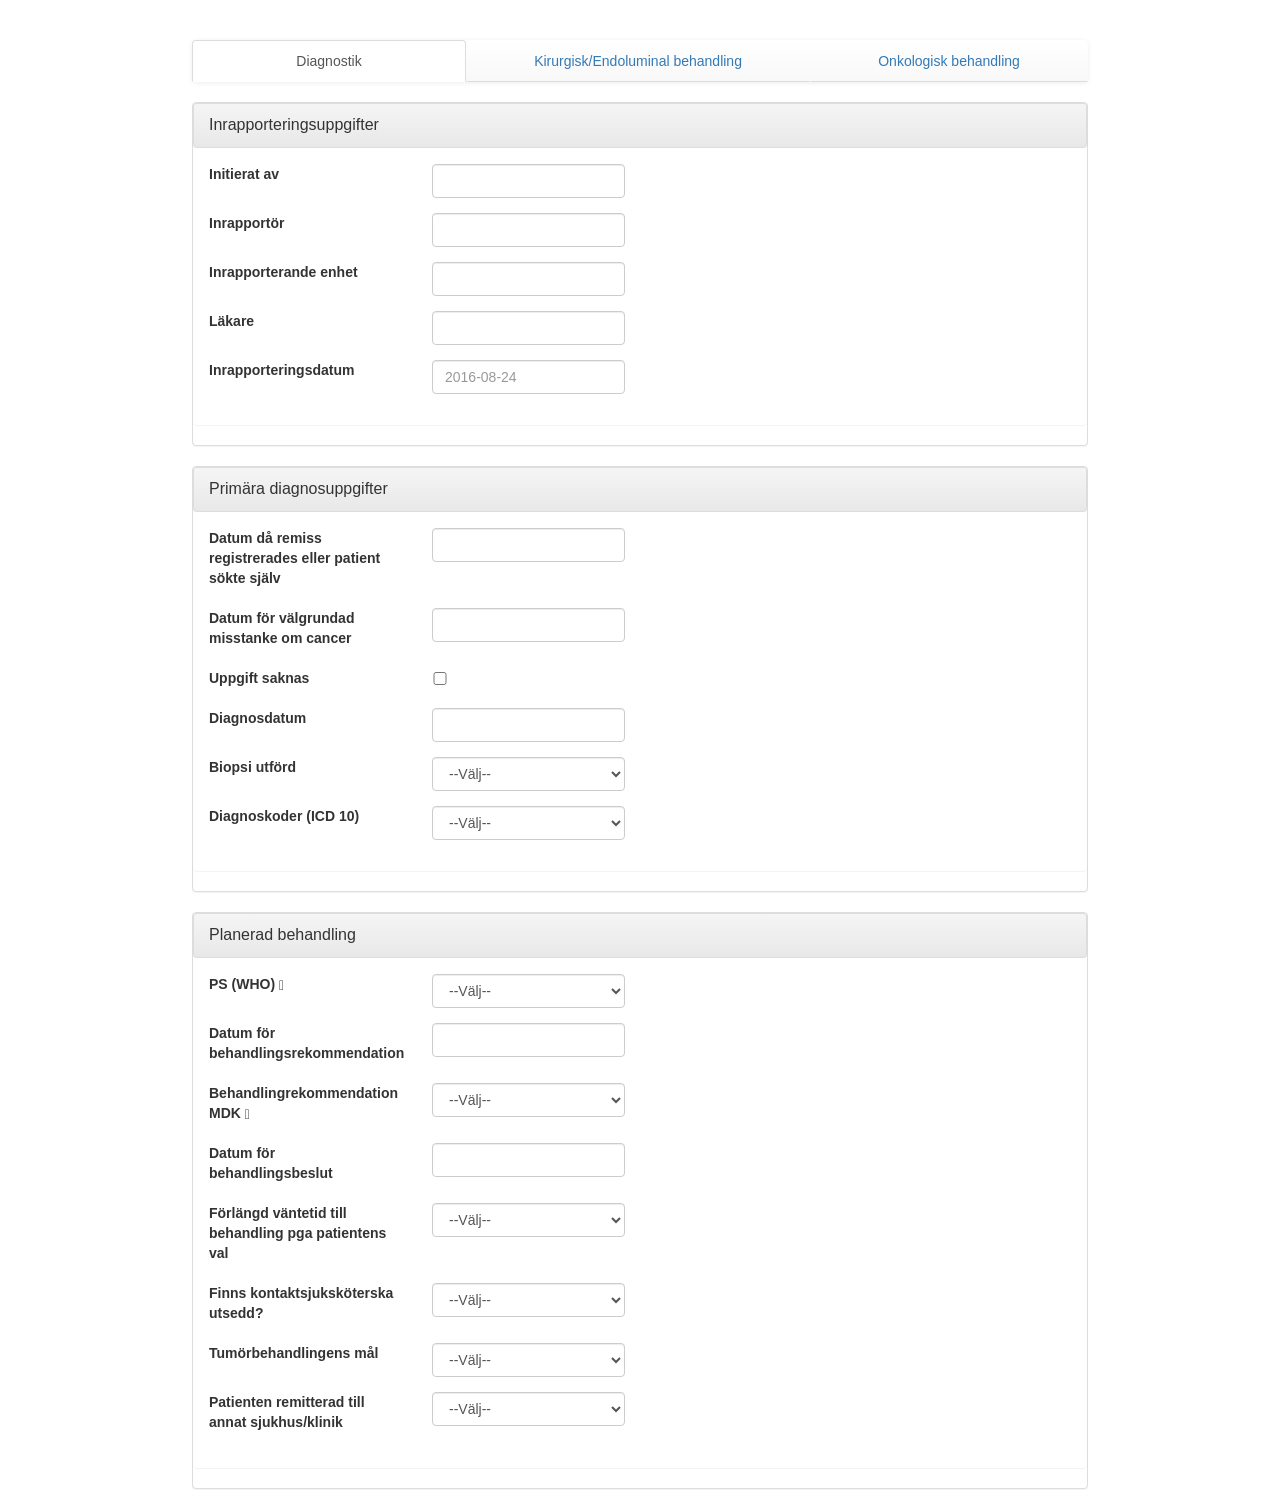
==== commit 65b7525e: "Add files via upload" ====
--- a/NREV/Index.html
+++ b/NREV/Index.html
@@ -8,7 +8,7 @@
     <script src="https://ajax.googleapis.com/ajax/libs/jquery/1.11.3/jquery.min.js"></script>
     <script src="JavaS/bootstrap.js"></script>
     <script src="JavaS/npm.js"></script>
-    <script src="JavaScript.js"></script>
+    <script src="JavaS/JavaScript.js"></script>
     <title></title>
 	<meta charset="utf-8" />
 </head>
@@ -21,7 +21,7 @@
             <li role="presentation" id="diag" class="active"><a href="Index.html">Diagnostik</a></li>
             <li role="presentation" id="kir"><a href="Opdata.html">Kirurgisk/Endoluminal behandling</a></li>
 
-            <li role="presentation" id="vard"><a href="Form4.html">Onkologisk behandling   <span class="glyphicon glyphicon-exclamation-sign" aria-hidden="true"></span></a></li>
+            <li role="presentation" id="vard"><a href="Onko.html">Onkologisk behandling </a></li>
         </ul>
         <br />
         <div class="panel panel-default center-block" style="width:70%">
@@ -697,170 +697,6 @@
             </div>
         </div>
    
-            <script type="text/javascript">
-                $('a[data-toggle="tooltip"]').tooltip({
-                    
-                    placement: 'top',
-                    html: true
-                });
-
-                function biopsi() {
-                    if
-                        (document.getElementById("biop").selectedIndex == "1") {
-                        document.getElementById("nej").style.display = "block"
-                        document.getElementById("ja").style.display = "none";
-                    }
-                    else if (
-                        document.getElementById("biop").selectedIndex == "2") {
-                        document.getElementById("ja").style.display = "block"
-                        document.getElementById("nej").style.display = "none";
-                    }
-                    else {
-                        document.getElementById("nej").style.display = "none"
-                        document.getElementById("ja").style.display = "none";
-                    }
-
-                }
-
-                function table() {
-                    if
-                    (document.getElementById("icd").selectedIndex == "1" || document.getElementById("icd").selectedIndex == "2" || document.getElementById("icd").selectedIndex == "3" || document.getElementById("icd").selectedIndex == "4" || document.getElementById("icd").selectedIndex == "5" || document.getElementById("icd").selectedIndex == "6" || document.getElementById("icd").selectedIndex == "7" || document.getElementById("icd").selectedIndex == "8" || document.getElementById("icd").selectedIndex == "9") {
-                        document.getElementById("esof").style.display = "block";
-                        document.getElementById("ventr").style.display = "none";
-                    }
-                    else if (document.getElementById("icd").selectedIndex == "10" || document.getElementById("icd").selectedIndex == "11" || document.getElementById("icd").selectedIndex == "12" || document.getElementById("icd").selectedIndex == "13" || document.getElementById("icd").selectedIndex == "14" || document.getElementById("icd").selectedIndex == "15" || document.getElementById("icd").selectedIndex == "16" || document.getElementById("icd").selectedIndex == "17" || document.getElementById("icd").selectedIndex == "18" || document.getElementById("icd").selectedIndex == "19") {
-                        document.getElementById("ventr").style.display = "block";
-                        document.getElementById("esof").style.display = "none";
-                    }
-                    else {
-                        document.getElementById("ventr").style.display = "none";
-                        document.getElementById("esof").style.display = "none";
-                    }
-                }
-
-                function tumbeh() {
-                    if (document.getElementById("tummal").selectedIndex == "1") {
-                        document.getElementById("kurativ").style.display = "block";
-                        document.getElementById("palliativ").style.display = "none";
-                        document.getElementById("ingen").style.display = "none";
-                    }
-                    else if (document.getElementById("tummal").selectedIndex == "2") {
-                        document.getElementById("palliativ").style.display = "block";
-                        document.getElementById("kurativ").style.display = "none";
-                        document.getElementById("ingen").style.display = "none";
-
-                    }
-                    else if (document.getElementById("tummal").selectedIndex == "3") {
-                        document.getElementById("ingen").style.display = "block";
-                        document.getElementById("kurativ").style.display = "none";
-                        document.getElementById("palliativ").style.display = "none";
-                    }
-                    else {
-                        document.getElementById("ingen").style.display = "none";
-                        document.getElementById("kurativ").style.display = "none";
-                        document.getElementById("palliativ").style.display = "none";
-                    }
-                }
-
-                function specificera() {
-                    if (document.getElementById("mannat").checked)
-                        document.getElementById("spec").style.display = "block";
-
-
-                    else {
-                        document.getElementById("spec").style.display = "none";
-                    }
-                }
-                function specificera2() {
-                    if (document.getElementById("mannat2").checked)
-                        document.getElementById("spec2").style.display = "block";
-
-
-                    else {
-                        document.getElementById("spec2").style.display = "none";
-                    }
-                }
-
-                function met() {
-                    if (document.getElementById("m").selectedIndex == "2")
-                        document.getElementById("metastaser").style.display = "block";
-                    else {
-                        document.getElementById("metastaser").style.display = "none";
-                    }
-                }
-                function met1() {
-                    if (document.getElementById("m1").selectedIndex == "2")
-                        document.getElementById("metastaser1").style.display = "block";
-                    else {
-                        document.getElementById("metastaser1").style.display = "none";
-                    }
-                }
-                function pallonk2() {
-                    if (document.getElementById("pall2").selectedIndex == "2" )
-                        document.getElementById("pallonko2").style.display = "block";
-                    else {
-                        document.getElementById("pallonko2").style.display = "none";
-                    }
-                }
-                function kuronkos() {
-                    if (document.getElementById("kuronk").selectedIndex == "2" )
-                        document.getElementById("kuronko").style.display = "block";
-                    else {
-                        document.getElementById("kuronko").style.display = "none";
-                    }
-                }
-
-                function remmat() {
-                    if (document.getElementById("rem").selectedIndex == "2")
-                        document.getElementById("sjhklin").style.display = "block";
-                    else {
-                        document.getElementById("sjhklin").style.display = "none";
-                    }
-                }
-                function lever() {
-                    if (document.getElementById("lever").selectedIndex == "2" || document.getElementById("lever").selectedIndex == "1" || document.getElementById("lever").selectedIndex == "3") {
-                        document.getElementById("leverm").style.display = "block";
-
-                        if (document.getElementById("lever").selectedIndex == "3")
-                            document.getElementById("anmet").style.display = "block";
-                    }
-                    else {
-                        document.getElementById("leverm").style.display = "none",
-                        document.getElementById("anmet").style.display = "none";
-                    }
-                }
-
-
-                function behkompl() {
-                    if (document.getElementById("kompl").selectedIndex == "2")
-                        document.getElementById("behkomplikation").style.display = "block";
-                    else {
-                        document.getElementById("behkomplikation").style.display = "none";
-                    }
-                }
-                function apres() {
-                    if (document.getElementById("aprextrsfink").selectedIndex == "2" || document.getElementById("aprextrsfink").selectedIndex == "1") {
-                        document.getElementById("aprextra").style.display = "block",
-                        document.getElementById("datos").style.display = "block";
-
-                    } else if (document.getElementById("aprextrsfink").selectedIndex == "3" || document.getElementById("aprextrsfink").selectedIndex == "4" || document.getElementById("aprextrsfink").selectedIndex == "5") {
-                        document.getElementById("aprextra").style.display = "none",
-                        document.getElementById("datos").style.display = "block";
-                    }
-
-                    else {
-                        document.getElementById("aprextra").style.display = "none",
-                        document.getElementById("datos").style.display = "none";
-                    }
-                }
-                function annankirurgi() {
-                    if (document.getElementById("annankirurgi").selectedIndex == "2")
-                        document.getElementById("annankirurgidat").style.display = "block";
-                    else {
-                        document.getElementById("annankirurgidat").style.display = "none";
-                    }
-                }
-            </script>
     
 
 </body>
